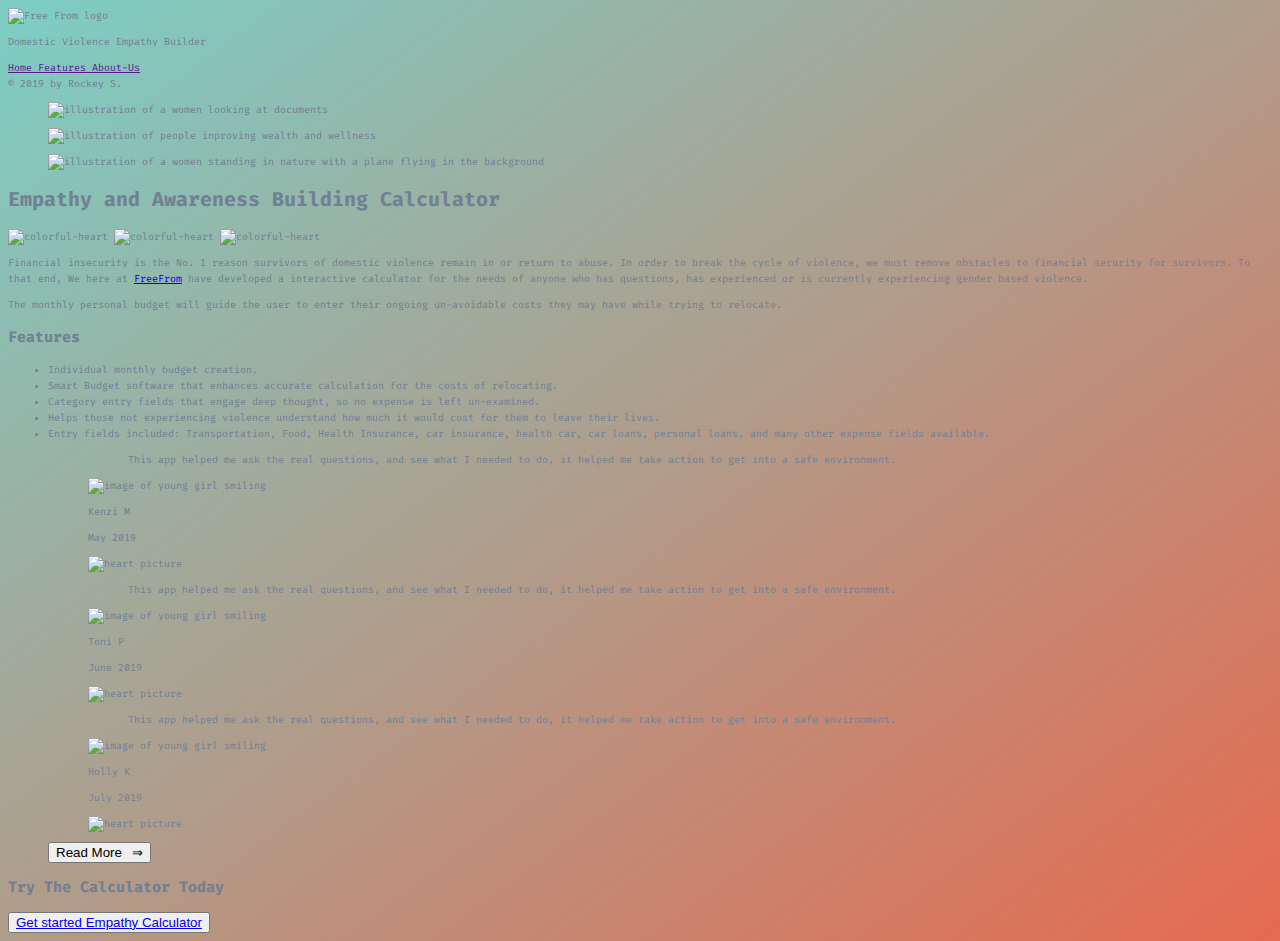
==== index.html @ a12c4435 "updated index.html and variables.less file" ====
<html lang="en">

<head>
    <meta charset="UTF-8" />
    <meta name="viewport" content="width=device-width, initial-scale=1.0" />
    <meta http-equiv="X-UA-Compatible" content="ie=edge" />

    <link href="https://fonts.googleapis.com/css?family=Fira+Code&display=swap" rel="stylesheet" />
    <link rel="stylesheet" href="https://use.fontawesome.com/releases/v5.7.0/css/all.css"
        integrity="sha384-lZN37f5QGtY3VHgisS14W3ExzMWZxybE1SJSEsQp9S+oqd12jhcu+A56Ebc1zFSJ" crossorigin="anonymous" />
    <link rel="stylesheet" href="https://cdnjs.cloudflare.com/ajax/libs/animate.css/3.7.2/animate.min.css">

    <link rel="stylesheet" href="css/index.css" />

    <title>Empathy Builder, Empowering change</title>
</head>

<body>
    <div class="container">
        <header class="header">
            <img src="img/freefromtransparent.png" alt="Free From logo" class="logo" />
            <p>
                Domestic Violence Empathy Builder
            </p>
        </header>

        <div class="content">
            <nav class="sidebar">
                <a href="" class="side-nav-link homeLink"><i class="fas fa-home icon"></i>
                    <span>Home</span>
                </a>
                <a href="" class="side-nav-link">
                    <i class="fas fa-calculator icon"></i>
                    <span>Features</span>
                </a>
                <a href="" class="side-nav-link">
                    <i class="fas fa-user-friends icon"></i>
                    <span>About-Us</span>
                </a>

                <div class="legal">
                    &copy; 2019 by Rockey S.
                </div>
            </nav>

            <main class="calculator-content">
                <div class="gallery">
                    <figure class="gallery-item">
                        <img class="gallery__photo pic1" src="img/the_process.png"
                            alt="illustration of a women looking at documents" />
                    </figure>
                    <figure class="gallery-item">
                        <img class="gallery__photo pic2" src="img/freefrom-wealthandwellness.png"
                            alt="illustration of people inproving wealth and wellness" />
                    </figure>
                    <figure class="gallery-item">
                        <img class="gallery__photo pic3" src="img/undraw_journey.png"
                            alt="illustration of a women standing in nature with a plane flying in the background" />
                    </figure>
                </div>

                <div class="app_overview">
                    <section class="overview-section">
                        <h1 class="overview_heading">
                            Empathy and Awareness Building Calculator
                        </h1>
                        <img class="xxs" src="img/colorful-heartXXSmall.png" alt="colorful-heart" />
                        <img class="xs" src="img/colorful-heartXSmall.png" alt="colorful-heart" />
                        <img class="small" src="img/colorful-heartSmall.png" alt="colorful-heart" />
                    </section>
                </div>

                <div class="details">
                    <div class="description">
                        <p class="paragraph">
                            Financial insecurity is the No. 1 reason survivors of domestic
                            violence remain in or return to abuse. In order to break the
                            cycle of violence, we must remove obstacles to financial
                            security for survivors. To that end, We here at
                            <a href="https://www.freefrom.org/" target="_blank">FreeFrom</a>
                            have developed a interactive calculator for the needs of anyone
                            who has questions, has experienced or is currently experiencing
                            gender based violence.
                        </p>

                        <p class="paragraph">
                            The monthly personal budget will guide the user to enter their
                            ongoing un-avoidable costs they may have while trying to
                            relocate.
                        </p>

                        <h2 class="features">
                            Features
                        </h2>

                        <ul class="list">
                            <li class="list_item">
                                Individual monthly budget creation.
                            </li>
                            <li class="list_item">
                                Smart Budget software that enhances accurate calculation for
                                the costs of relocating.
                            </li>
                            <li class="list_item">
                                Category entry fields that engage deep thought, so no expense
                                is left un-examined.
                            </li>
                            <li class="list_item">
                                Helps those not experiencing violence understand how much it
                                would cost for them to leave their lives.
                            </li>
                            <li class="list_item">
                                Entry fields included: Transportation, Food, Health Insurance,
                                car insurance, health car, car loans, personal loans, and many
                                other expense fields available.
                            </li>
                        </ul>
                    </div>

                    <figure class="user-review">
                        <figure class="review">
                            <blockquote class="review__text">
                                This app helped me ask the real questions, and see what I needed to do, it helped me
                                take action to get into a safe environment.
                            </blockquote>
                            <figcaption class="review__user">
                                <img src="img/user1.jpg" alt="image of young girl smiling" class="review__photo">
                                <div class="user__box">
                                    <p class="reveiw__username">Kenzi M</p>
                                    <p class="review__user-date">May 2019</p>
                                </div>
                                <div class="review__heart-icon"><img src="img/colorful-heartXSmall.png"
                                        alt="heart picture"></div>
                            </figcaption>

                        </figure>
                        <figure class="review">
                            <blockquote class="review__text">
                                This app helped me ask the real questions, and see what I needed to do, it helped me
                                take action to get into a safe environment.
                            </blockquote>
                            <figcaption class="review__user">
                                <img src="img/user2.jpg" alt="image of young girl smiling" class="review__photo">
                                <div class="user__box">
                                    <p class="reveiw_username">Toni P</p>
                                    <p class="review_user-date">June 2019</p>
                                </div>
                                <div class="review__heart-icon"><img src="img/colorful-heartXSmall.png"
                                        alt="heart picture"></div>
                            </figcaption>

                        </figure>
                        <figure class="review">
                            <blockquote class="review__text">
                                This app helped me ask the real questions, and see what I needed to do, it helped me
                                take action to get into a safe environment.
                            </blockquote>
                            <figcaption class="review__user">
                                <img src="img/user3.jpg" alt="image of young girl smiling" class="review__photo">
                                <div class="user__box">
                                    <p class="reveiw_username">Holly K</p>
                                    <p class="review_user-date">July 2019</p>
                                </div>
                                <div class="review__heart-icon"><img src="img/colorful-heartXSmall.png"
                                        alt="heart picture"></div>
                            </figcaption>
                        </figure>
                        <button class="btn-inline">Read More &ensp;<span>&rArr;</span></button>
                    </figure>
                </div>

                <div class="cta">
                    <h2 class="cta__use-app">Try The Calculator Today</h2>
                    <button class="btn animated pulse"><a href="#">
                            <span class="btn__visible">Get started</span>
                            <span class="btn__invisible">Empathy Calculator</span>
                        </a>
                    </button>
                </div>

        </div>
        </main>
    </div>
    </div>
</body>

</html>
---- css/index.css ----
*,
*::before,
*::after {
  box-sizing: inherit;
}
html {
  box-sizing: border-box;
  font-size: 62.5%;
}
body {
  font-family: 'Fira Code', monospace;
  font-weight: 400;
  line-height: 1.6;
  color: #718093;
  background-image: linear-gradient(to right bottom, #7ccec5, #e56a50);
  background-size: cover;
  min-height: 100vh;
}
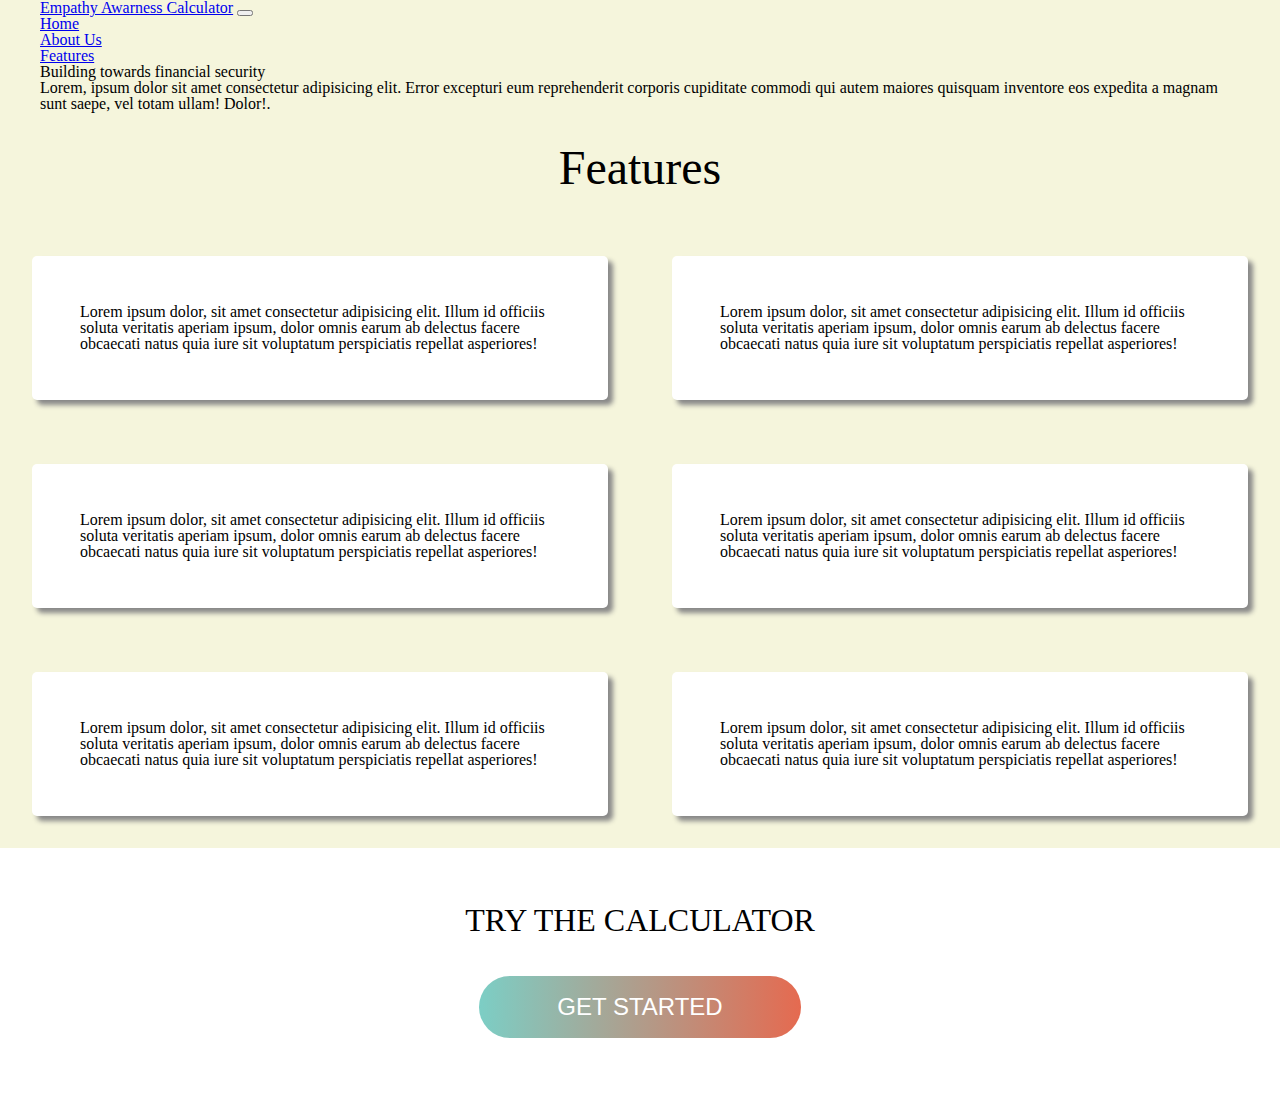
==== commit 95305606: "added skew to about page, added features section to home page and cta button." ====
--- a/index.html
+++ b/index.html
@@ -1,187 +1,141 @@
+<!DOCTYPE html>
 <html lang="en">
-
-<head>
+  <head>
     <meta charset="UTF-8" />
     <meta name="viewport" content="width=device-width, initial-scale=1.0" />
     <meta http-equiv="X-UA-Compatible" content="ie=edge" />
+    <link
+      rel="stylesheet"
+      href="https://use.fontawesome.com/releases/v5.0.13/css/all.css"
+      integrity="sha384-DNOHZ68U8hZfKXOrtjWvjxusGo9WQnrNx2sqG0tfsghAvtVlRW3tvkXWZh58N9jp"
+      crossorigin="anonymous"
+    />
+    <link
+      rel="stylesheet"
+      href="https://stackpath.bootstrapcdn.com/bootstrap/4.1.1/css/bootstrap.min.css"
+      integrity="sha384-WskhaSGFgHYWDcbwN70/dfYBj47jz9qbsMId/iRN3ewGhXQFZCSftd1LZCfmhktB"
+      crossorigin="anonymous"
+    />
+    <link rel="stylesheet" href="https://cdnjs.cloudflare.com/ajax/libs/animate.css/3.7.2/animate.min.css">
+    <link rel="stylesheet" href="css/index.css" />
+    <title>Empathy Awareness</title>
+  </head>
 
-    <link href="https://fonts.googleapis.com/css?family=Fira+Code&display=swap" rel="stylesheet" />
-    <link rel="stylesheet" href="https://use.fontawesome.com/releases/v5.7.0/css/all.css"
-        integrity="sha384-lZN37f5QGtY3VHgisS14W3ExzMWZxybE1SJSEsQp9S+oqd12jhcu+A56Ebc1zFSJ" crossorigin="anonymous" />
-    <link rel="stylesheet" href="https://cdnjs.cloudflare.com/ajax/libs/animate.css/3.7.2/animate.min.css">
+  <body>
+    <header>
+      <nav class="navbar navbar-expand-lg navbar-dark bg-dark">
+        <div class="container">
+          <a href="index.html" class="navbar-brand"
+            >Empathy Awarness Calculator</a
+          >
+          <button
+            class="navbar-toggler"
+            data-toggle="collapse"
+            data-target="#navbarCollapse"
+          >
+            <span class="navbar-toggler-icon"></span>
+          </button>
+          <div class="collapse navbar-collapse" id="navbarCollapse">
+            <ul class="navbar-nav ml-auto">
+              <li class="nav-item active">
+                <a href="index.html" class="nav-link">Home</a>
+              </li>
+              <li class="nav-item">
+                <a href="about.html" class="nav-link">About Us</a>
+              </li>
+              <li class="nav-item">
+                <a href="services.html" class="nav-link">Features</a>
+              </li>
+              </li>
+            </ul>
+          </div>
+        </div>
+      </nav>
 
-    <link rel="stylesheet" href="css/index.css" />
+      <div class="jumbotron jumbotron-fluid">
+        <div class="container">
+          <h1 class="display-4">Building towards financial security</h1>
+          <p class="lead">
+            Lorem, ipsum dolor sit amet consectetur adipisicing elit. Error
+            excepturi eum reprehenderit corporis cupiditate commodi qui autem
+            maiores quisquam inventore eos expedita a magnam sunt saepe, vel
+            totam ullam! Dolor!.
+          </p>
+        </div>
+      </div>
+    </header>
 
-    <title>Empathy Builder, Empowering change</title>
-</head>
+    <!-- Features -->
 
-<body>
-    <div class="container">
-        <header class="header">
-            <img src="img/freefromtransparent.png" alt="Free From logo" class="logo" />
-            <p>
-                Domestic Violence Empathy Builder
-            </p>
-        </header>
+    <h2 class="feature__heading">Features</h2>
+    <section class="features ">
+      <div class="app_feature">
+        Lorem ipsum dolor, sit amet consectetur adipisicing elit. Illum id
+        officiis soluta veritatis aperiam ipsum, dolor omnis earum ab delectus
+        facere obcaecati natus quia iure sit voluptatum perspiciatis repellat
+        asperiores!
+      </div>
+      <div class="app_feature">
+        Lorem ipsum dolor, sit amet consectetur adipisicing elit. Illum id
+        officiis soluta veritatis aperiam ipsum, dolor omnis earum ab delectus
+        facere obcaecati natus quia iure sit voluptatum perspiciatis repellat
+        asperiores!
+      </div>
+      <div class="app_feature">
+        Lorem ipsum dolor, sit amet consectetur adipisicing elit. Illum id
+        officiis soluta veritatis aperiam ipsum, dolor omnis earum ab delectus
+        facere obcaecati natus quia iure sit voluptatum perspiciatis repellat
+        asperiores!
+      </div>
+      <div class="app_feature">
+        Lorem ipsum dolor, sit amet consectetur adipisicing elit. Illum id
+        officiis soluta veritatis aperiam ipsum, dolor omnis earum ab delectus
+        facere obcaecati natus quia iure sit voluptatum perspiciatis repellat
+        asperiores!
+      </div>
+      <div class="app_feature">
+        Lorem ipsum dolor, sit amet consectetur adipisicing elit. Illum id
+        officiis soluta veritatis aperiam ipsum, dolor omnis earum ab delectus
+        facere obcaecati natus quia iure sit voluptatum perspiciatis repellat
+        asperiores!
+      </div>
+      <div class="app_feature">
+        Lorem ipsum dolor, sit amet consectetur adipisicing elit. Illum id
+        officiis soluta veritatis aperiam ipsum, dolor omnis earum ab delectus
+        facere obcaecati natus quia iure sit voluptatum perspiciatis repellat
+        asperiores!
+      </div>
+    </section>
 
-        <div class="content">
-            <nav class="sidebar">
-                <a href="" class="side-nav-link homeLink"><i class="fas fa-home icon"></i>
-                    <span>Home</span>
-                </a>
-                <a href="" class="side-nav-link">
-                    <i class="fas fa-calculator icon"></i>
-                    <span>Features</span>
-                </a>
-                <a href="" class="side-nav-link">
-                    <i class="fas fa-user-friends icon"></i>
-                    <span>About-Us</span>
-                </a>
+    <footer class="cta">
+        <h2 class="cta__header">
+             Try The Calculator
+        </h2>
+        
+         <button class="btn animated bounce">
+            <a href="#">
+                <span class="btn__visible">Get started</span>
+                <span class="btn__invisible">Empathy Calculator</span> 
+            </a>  
+             </button> 
+        
 
-                <div class="legal">
-                    &copy; 2019 by Rockey S.
-                </div>
-            </nav>
+    </footer>
 
-            <main class="calculator-content">
-                <div class="gallery">
-                    <figure class="gallery-item">
-                        <img class="gallery__photo pic1" src="img/the_process.png"
-                            alt="illustration of a women looking at documents" />
-                    </figure>
-                    <figure class="gallery-item">
-                        <img class="gallery__photo pic2" src="img/freefrom-wealthandwellness.png"
-                            alt="illustration of people inproving wealth and wellness" />
-                    </figure>
-                    <figure class="gallery-item">
-                        <img class="gallery__photo pic3" src="img/undraw_journey.png"
-                            alt="illustration of a women standing in nature with a plane flying in the background" />
-                    </figure>
-                </div>
-
-                <div class="app_overview">
-                    <section class="overview-section">
-                        <h1 class="overview_heading">
-                            Empathy and Awareness Building Calculator
-                        </h1>
-                        <img class="xxs" src="img/colorful-heartXXSmall.png" alt="colorful-heart" />
-                        <img class="xs" src="img/colorful-heartXSmall.png" alt="colorful-heart" />
-                        <img class="small" src="img/colorful-heartSmall.png" alt="colorful-heart" />
-                    </section>
-                </div>
-
-                <div class="details">
-                    <div class="description">
-                        <p class="paragraph">
-                            Financial insecurity is the No. 1 reason survivors of domestic
-                            violence remain in or return to abuse. In order to break the
-                            cycle of violence, we must remove obstacles to financial
-                            security for survivors. To that end, We here at
-                            <a href="https://www.freefrom.org/" target="_blank">FreeFrom</a>
-                            have developed a interactive calculator for the needs of anyone
-                            who has questions, has experienced or is currently experiencing
-                            gender based violence.
-                        </p>
-
-                        <p class="paragraph">
-                            The monthly personal budget will guide the user to enter their
-                            ongoing un-avoidable costs they may have while trying to
-                            relocate.
-                        </p>
-
-                        <h2 class="features">
-                            Features
-                        </h2>
-
-                        <ul class="list">
-                            <li class="list_item">
-                                Individual monthly budget creation.
-                            </li>
-                            <li class="list_item">
-                                Smart Budget software that enhances accurate calculation for
-                                the costs of relocating.
-                            </li>
-                            <li class="list_item">
-                                Category entry fields that engage deep thought, so no expense
-                                is left un-examined.
-                            </li>
-                            <li class="list_item">
-                                Helps those not experiencing violence understand how much it
-                                would cost for them to leave their lives.
-                            </li>
-                            <li class="list_item">
-                                Entry fields included: Transportation, Food, Health Insurance,
-                                car insurance, health car, car loans, personal loans, and many
-                                other expense fields available.
-                            </li>
-                        </ul>
-                    </div>
-
-                    <figure class="user-review">
-                        <figure class="review">
-                            <blockquote class="review__text">
-                                This app helped me ask the real questions, and see what I needed to do, it helped me
-                                take action to get into a safe environment.
-                            </blockquote>
-                            <figcaption class="review__user">
-                                <img src="img/user1.jpg" alt="image of young girl smiling" class="review__photo">
-                                <div class="user__box">
-                                    <p class="reveiw__username">Kenzi M</p>
-                                    <p class="review__user-date">May 2019</p>
-                                </div>
-                                <div class="review__heart-icon"><img src="img/colorful-heartXSmall.png"
-                                        alt="heart picture"></div>
-                            </figcaption>
-
-                        </figure>
-                        <figure class="review">
-                            <blockquote class="review__text">
-                                This app helped me ask the real questions, and see what I needed to do, it helped me
-                                take action to get into a safe environment.
-                            </blockquote>
-                            <figcaption class="review__user">
-                                <img src="img/user2.jpg" alt="image of young girl smiling" class="review__photo">
-                                <div class="user__box">
-                                    <p class="reveiw_username">Toni P</p>
-                                    <p class="review_user-date">June 2019</p>
-                                </div>
-                                <div class="review__heart-icon"><img src="img/colorful-heartXSmall.png"
-                                        alt="heart picture"></div>
-                            </figcaption>
-
-                        </figure>
-                        <figure class="review">
-                            <blockquote class="review__text">
-                                This app helped me ask the real questions, and see what I needed to do, it helped me
-                                take action to get into a safe environment.
-                            </blockquote>
-                            <figcaption class="review__user">
-                                <img src="img/user3.jpg" alt="image of young girl smiling" class="review__photo">
-                                <div class="user__box">
-                                    <p class="reveiw_username">Holly K</p>
-                                    <p class="review_user-date">July 2019</p>
-                                </div>
-                                <div class="review__heart-icon"><img src="img/colorful-heartXSmall.png"
-                                        alt="heart picture"></div>
-                            </figcaption>
-                        </figure>
-                        <button class="btn-inline">Read More &ensp;<span>&rArr;</span></button>
-                    </figure>
-                </div>
-
-                <div class="cta">
-                    <h2 class="cta__use-app">Try The Calculator Today</h2>
-                    <button class="btn animated pulse"><a href="#">
-                            <span class="btn__visible">Get started</span>
-                            <span class="btn__invisible">Empathy Calculator</span>
-                        </a>
-                    </button>
-                </div>
-
-        </div>
-        </main>
-    </div>
-    </div>
-</body>
-
-</html>+    <script
+      src="http://code.jquery.com/jquery-3.3.1.min.js"
+      integrity="sha256-FgpCb/KJQlLNfOu91ta32o/NMZxltwRo8QtmkMRdAu8="
+      crossorigin="anonymous"
+    ></script>
+    <script
+      src="https://cdnjs.cloudflare.com/ajax/libs/popper.js/1.14.3/umd/popper.min.js"
+      integrity="sha384-ZMP7rVo3mIykV+2+9J3UJ46jBk0WLaUAdn689aCwoqbBJiSnjAK/l8WvCWPIPm49"
+      crossorigin="anonymous"
+    ></script>
+    <script
+      src="https://stackpath.bootstrapcdn.com/bootstrap/4.1.1/js/bootstrap.min.js"
+      integrity="sha384-smHYKdLADwkXOn1EmN1qk/HfnUcbVRZyYmZ4qpPea6sjB/pTJ0euyQp0Mk8ck+5T"
+      crossorigin="anonymous"
+    ></script>
+  </body>
+</html>
--- a/css/index.css
+++ b/css/index.css
@@ -1,18 +1,209 @@
-*,
-*::before,
-*::after {
-  box-sizing: inherit;
-}
-html {
+/* http://meyerweb.com/eric/tools/css/reset/ 
+   v2.0 | 20110126
+   License: none (public domain)
+*/
+html,
+body,
+div,
+span,
+applet,
+object,
+iframe,
+h1,
+h2,
+h3,
+h4,
+h5,
+h6,
+p,
+blockquote,
+pre,
+a,
+abbr,
+acronym,
+address,
+big,
+cite,
+code,
+del,
+dfn,
+em,
+img,
+ins,
+kbd,
+q,
+s,
+samp,
+small,
+strike,
+strong,
+sub,
+sup,
+tt,
+var,
+b,
+u,
+i,
+center,
+dl,
+dt,
+dd,
+ol,
+ul,
+li,
+fieldset,
+form,
+label,
+legend,
+table,
+caption,
+tbody,
+tfoot,
+thead,
+tr,
+th,
+td,
+article,
+aside,
+canvas,
+details,
+embed,
+figure,
+figcaption,
+footer,
+header,
+hgroup,
+menu,
+nav,
+output,
+ruby,
+section,
+summary,
+time,
+mark,
+audio,
+video {
+  margin: 0;
+  padding: 0;
+  border: 0;
+  font-size: 100%;
+  font: inherit;
+  vertical-align: baseline;
+}
+/* HTML5 display-role reset for older browsers */
+article,
+aside,
+details,
+figcaption,
+figure,
+footer,
+header,
+hgroup,
+menu,
+nav,
+section {
+  display: block;
+}
+body {
+  line-height: 1;
+}
+ol,
+ul {
+  list-style: none;
+}
+blockquote,
+q {
+  quotes: none;
+}
+blockquote:before,
+blockquote:after,
+q:before,
+q:after {
+  content: '';
+  content: none;
+}
+table {
+  border-collapse: collapse;
+  border-spacing: 0;
+}
+* {
   box-sizing: border-box;
-  font-size: 62.5%;
 }
 body {
-  font-family: 'Fira Code', monospace;
-  font-weight: 400;
-  line-height: 1.6;
-  color: #718093;
-  background-image: linear-gradient(to right bottom, #7ccec5, #e56a50);
-  background-size: cover;
-  min-height: 100vh;
-}
+  background-color: beige;
+}
+.container {
+  max-width: 1200px;
+  width: 100%;
+  margin: 0 auto;
+}
+.feature__heading {
+  text-align: center;
+  font-size: 3rem;
+  margin: 2rem;
+}
+.features {
+  display: flex;
+  flex-wrap: wrap;
+}
+.features > div {
+  background-color: white;
+  box-shadow: 5px 5px 5px #888;
+  border-radius: 5px;
+  padding: 3rem;
+  margin: 2rem;
+  width: 45%;
+}
+.app_feature:hover {
+  transform: scale(1.1, 1.1);
+  transition: 0.3s;
+}
+.cta {
+  padding: 3.5rem 0;
+  text-align: center;
+  background-color: #fff;
+}
+.cta__header {
+  font-size: 2rem;
+  font-weight: lighter;
+  text-transform: uppercase;
+  margin-bottom: 2.5rem;
+}
+.btn {
+  font-size: 1.5rem;
+  font-weight: lighter;
+  text-transform: uppercase;
+  border-radius: 100px;
+  border: none;
+  background-image: linear-gradient(to right, #7ccec5, #e56a50);
+  position: relative;
+  overflow: hidden;
+}
+.btn:a {
+  color: #fff;
+}
+.btn__visible {
+  display: inline-block;
+  color: #fff;
+  height: 100%;
+  width: 100%;
+  padding: 1rem 4.5rem;
+  transition: all 0.5s;
+}
+.btn__invisible {
+  display: inline-block;
+  color: #fff;
+  position: absolute;
+  padding: 1.3rem;
+  height: 100%;
+  width: 100%;
+  left: 0;
+  top: -100%;
+  transition: all 0.5s;
+}
+.btn:hover .btn__visible {
+  transform: translateY(100%);
+}
+.btn:hover .btn__invisible {
+  top: 0;
+}
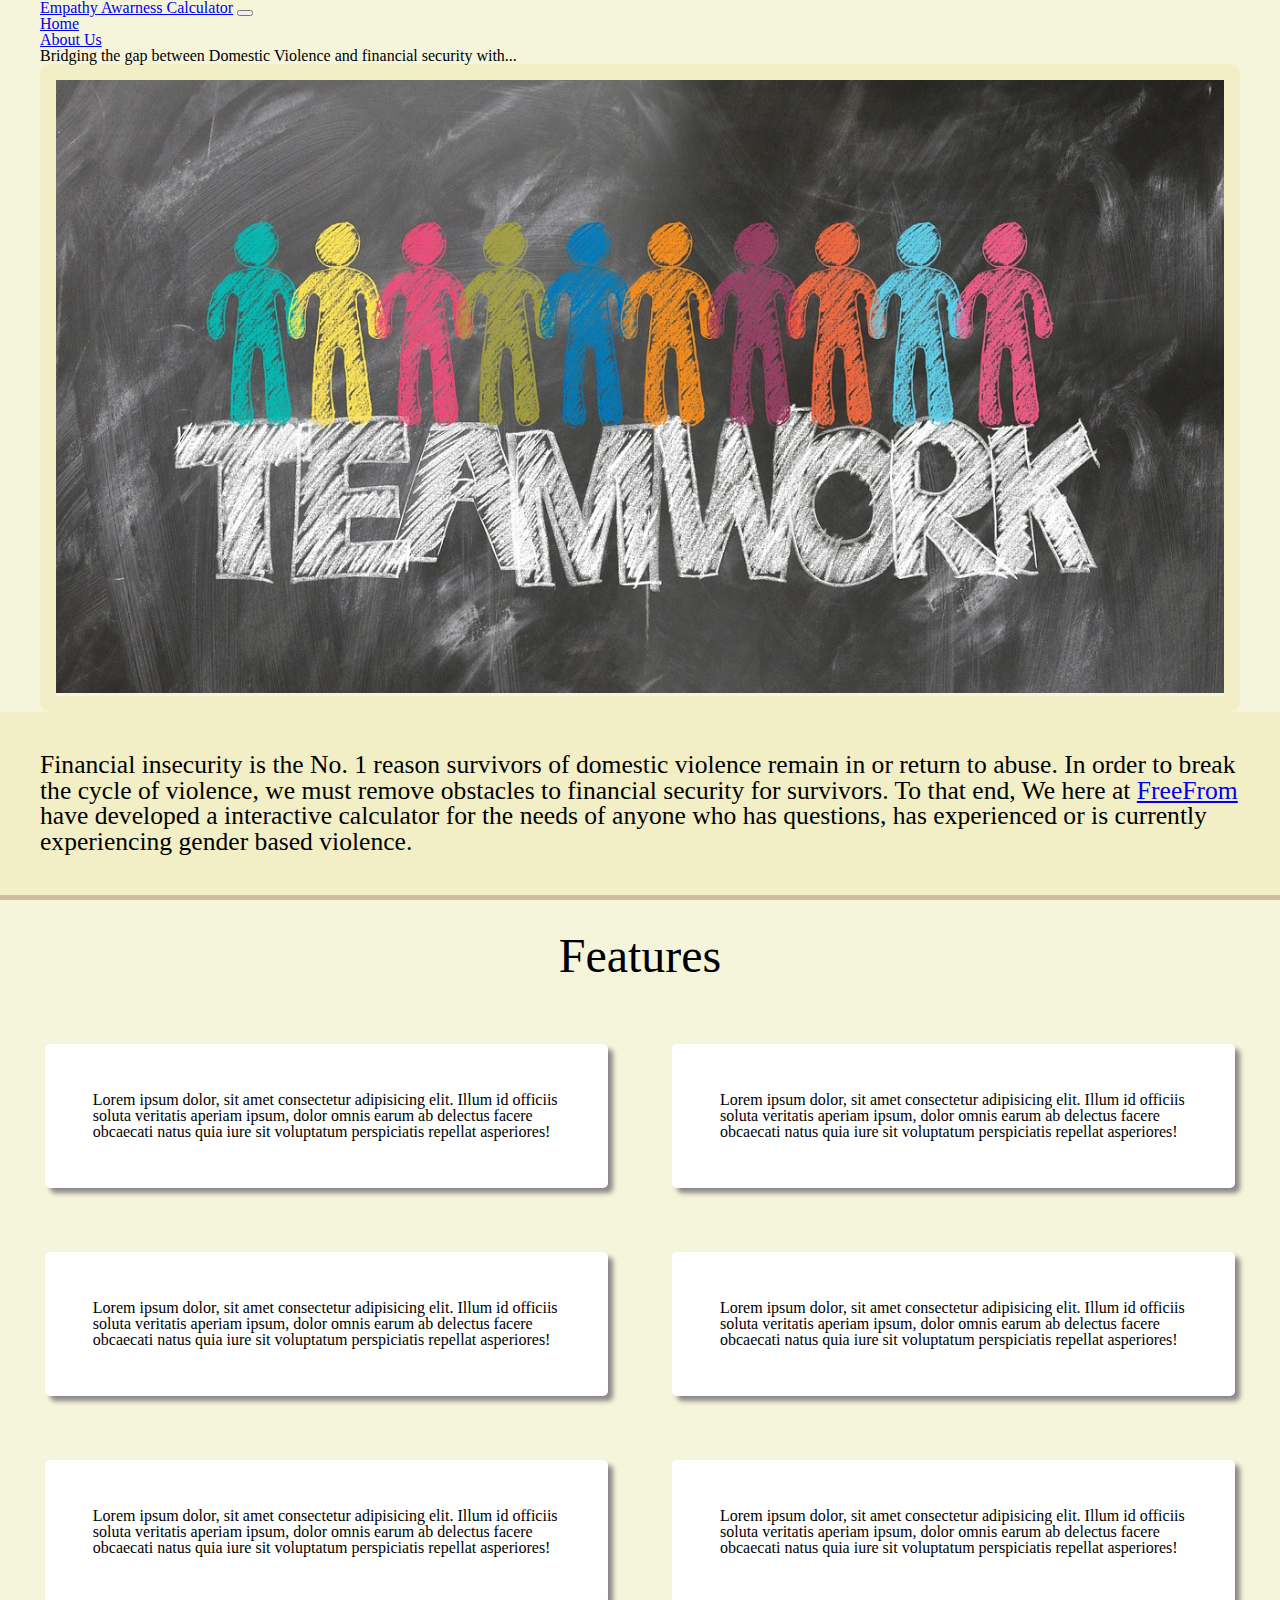
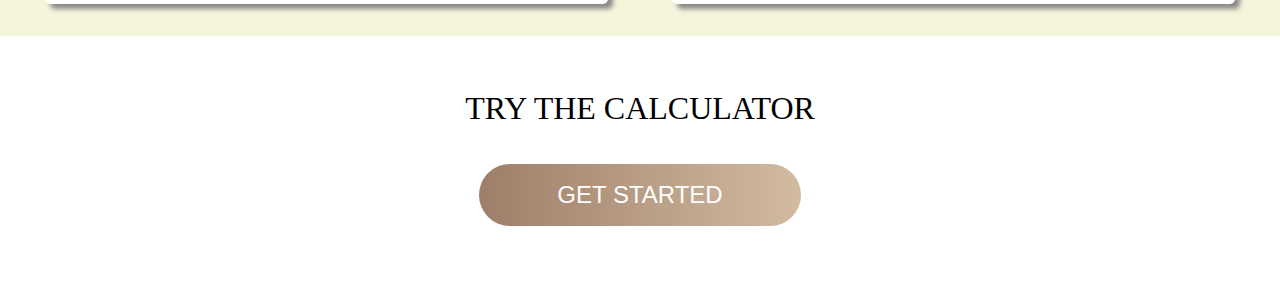
==== commit 63e0384d: "updated homepage with new responsive image, also changed footer cta button" ====
--- a/index.html
+++ b/index.html
@@ -1,141 +1,133 @@
 <!DOCTYPE html>
 <html lang="en">
-  <head>
+
+<head>
     <meta charset="UTF-8" />
     <meta name="viewport" content="width=device-width, initial-scale=1.0" />
     <meta http-equiv="X-UA-Compatible" content="ie=edge" />
-    <link
-      rel="stylesheet"
-      href="https://use.fontawesome.com/releases/v5.0.13/css/all.css"
-      integrity="sha384-DNOHZ68U8hZfKXOrtjWvjxusGo9WQnrNx2sqG0tfsghAvtVlRW3tvkXWZh58N9jp"
-      crossorigin="anonymous"
-    />
-    <link
-      rel="stylesheet"
-      href="https://stackpath.bootstrapcdn.com/bootstrap/4.1.1/css/bootstrap.min.css"
-      integrity="sha384-WskhaSGFgHYWDcbwN70/dfYBj47jz9qbsMId/iRN3ewGhXQFZCSftd1LZCfmhktB"
-      crossorigin="anonymous"
-    />
+    <link rel="stylesheet" href="https://use.fontawesome.com/releases/v5.0.13/css/all.css"
+        integrity="sha384-DNOHZ68U8hZfKXOrtjWvjxusGo9WQnrNx2sqG0tfsghAvtVlRW3tvkXWZh58N9jp" crossorigin="anonymous" />
+    <link rel="stylesheet" href="https://stackpath.bootstrapcdn.com/bootstrap/4.1.1/css/bootstrap.min.css"
+        integrity="sha384-WskhaSGFgHYWDcbwN70/dfYBj47jz9qbsMId/iRN3ewGhXQFZCSftd1LZCfmhktB" crossorigin="anonymous" />
     <link rel="stylesheet" href="https://cdnjs.cloudflare.com/ajax/libs/animate.css/3.7.2/animate.min.css">
     <link rel="stylesheet" href="css/index.css" />
     <title>Empathy Awareness</title>
-  </head>
+</head>
 
-  <body>
+<body>
     <header>
-      <nav class="navbar navbar-expand-lg navbar-dark bg-dark">
-        <div class="container">
-          <a href="index.html" class="navbar-brand"
-            >Empathy Awarness Calculator</a
-          >
-          <button
-            class="navbar-toggler"
-            data-toggle="collapse"
-            data-target="#navbarCollapse"
-          >
-            <span class="navbar-toggler-icon"></span>
-          </button>
-          <div class="collapse navbar-collapse" id="navbarCollapse">
-            <ul class="navbar-nav ml-auto">
-              <li class="nav-item active">
-                <a href="index.html" class="nav-link">Home</a>
-              </li>
-              <li class="nav-item">
-                <a href="about.html" class="nav-link">About Us</a>
-              </li>
-              <li class="nav-item">
-                <a href="services.html" class="nav-link">Features</a>
-              </li>
-              </li>
-            </ul>
-          </div>
+        <nav class="navbar navbar-expand-lg navbar-dark bg-dark">
+            <div class="container">
+                <a href="index.html" class="navbar-brand">Empathy Awarness Calculator</a>
+                <button class="navbar-toggler" data-toggle="collapse" data-target="#navbarCollapse">
+                    <span class="navbar-toggler-icon"></span>
+                </button>
+                <div class="collapse navbar-collapse" id="navbarCollapse">
+                    <ul class="navbar-nav ml-auto">
+                        <li class="nav-item active">
+                            <a href="index.html" class="nav-link">Home</a>
+                        </li>
+                        <li class="nav-item">
+                            <a href="about.html" class="nav-link">About Us</a>
+                        </li>
+                    </ul>
+                </div>
+            </div>
+        </nav>
+
+        <div class="jumbotron jumbotron-fluid">
+            <div class="container">
+                <h1 class="display-4">Bridging the gap between Domestic Violence and financial security with...</h1>
+
+                <div class="jumbo-image-div">
+                    <img src="img/teamwork.jpg" alt="group of colorful figures holding hands" class="jumbo-image"
+                        width="1200" height="300">
+                </div>
+            </div>
         </div>
-      </nav>
+    </header>
 
-      <div class="jumbotron jumbotron-fluid">
-        <div class="container">
-          <h1 class="display-4">Building towards financial security</h1>
-          <p class="lead">
-            Lorem, ipsum dolor sit amet consectetur adipisicing elit. Error
-            excepturi eum reprehenderit corporis cupiditate commodi qui autem
-            maiores quisquam inventore eos expedita a magnam sunt saepe, vel
-            totam ullam! Dolor!.
-          </p>
+    <!-- Information section -->
+    <section class="info">
+        <div class="mission">
+            <p> Financial insecurity is the No. 1 reason survivors of domestic
+                violence remain in or return to abuse. In order to break the
+                cycle of violence, we must remove obstacles to financial
+                security for survivors. To that end, We here at
+                <a href="https://www.freefrom.org/" target="_blank">FreeFrom</a>
+                have developed a interactive calculator for the needs of anyone
+                who has questions, has experienced or is currently experiencing
+                gender based violence.
         </div>
-      </div>
-    </header>
+    </section>
+
+
 
     <!-- Features -->
 
     <h2 class="feature__heading">Features</h2>
     <section class="features ">
-      <div class="app_feature">
-        Lorem ipsum dolor, sit amet consectetur adipisicing elit. Illum id
-        officiis soluta veritatis aperiam ipsum, dolor omnis earum ab delectus
-        facere obcaecati natus quia iure sit voluptatum perspiciatis repellat
-        asperiores!
-      </div>
-      <div class="app_feature">
-        Lorem ipsum dolor, sit amet consectetur adipisicing elit. Illum id
-        officiis soluta veritatis aperiam ipsum, dolor omnis earum ab delectus
-        facere obcaecati natus quia iure sit voluptatum perspiciatis repellat
-        asperiores!
-      </div>
-      <div class="app_feature">
-        Lorem ipsum dolor, sit amet consectetur adipisicing elit. Illum id
-        officiis soluta veritatis aperiam ipsum, dolor omnis earum ab delectus
-        facere obcaecati natus quia iure sit voluptatum perspiciatis repellat
-        asperiores!
-      </div>
-      <div class="app_feature">
-        Lorem ipsum dolor, sit amet consectetur adipisicing elit. Illum id
-        officiis soluta veritatis aperiam ipsum, dolor omnis earum ab delectus
-        facere obcaecati natus quia iure sit voluptatum perspiciatis repellat
-        asperiores!
-      </div>
-      <div class="app_feature">
-        Lorem ipsum dolor, sit amet consectetur adipisicing elit. Illum id
-        officiis soluta veritatis aperiam ipsum, dolor omnis earum ab delectus
-        facere obcaecati natus quia iure sit voluptatum perspiciatis repellat
-        asperiores!
-      </div>
-      <div class="app_feature">
-        Lorem ipsum dolor, sit amet consectetur adipisicing elit. Illum id
-        officiis soluta veritatis aperiam ipsum, dolor omnis earum ab delectus
-        facere obcaecati natus quia iure sit voluptatum perspiciatis repellat
-        asperiores!
-      </div>
+        <div class="app_feature">
+            Lorem ipsum dolor, sit amet consectetur adipisicing elit. Illum id
+            officiis soluta veritatis aperiam ipsum, dolor omnis earum ab delectus
+            facere obcaecati natus quia iure sit voluptatum perspiciatis repellat
+            asperiores!
+        </div>
+        <div class="app_feature">
+            Lorem ipsum dolor, sit amet consectetur adipisicing elit. Illum id
+            officiis soluta veritatis aperiam ipsum, dolor omnis earum ab delectus
+            facere obcaecati natus quia iure sit voluptatum perspiciatis repellat
+            asperiores!
+        </div>
+        <div class="app_feature">
+            Lorem ipsum dolor, sit amet consectetur adipisicing elit. Illum id
+            officiis soluta veritatis aperiam ipsum, dolor omnis earum ab delectus
+            facere obcaecati natus quia iure sit voluptatum perspiciatis repellat
+            asperiores!
+        </div>
+        <div class="app_feature">
+            Lorem ipsum dolor, sit amet consectetur adipisicing elit. Illum id
+            officiis soluta veritatis aperiam ipsum, dolor omnis earum ab delectus
+            facere obcaecati natus quia iure sit voluptatum perspiciatis repellat
+            asperiores!
+        </div>
+        <div class="app_feature">
+            Lorem ipsum dolor, sit amet consectetur adipisicing elit. Illum id
+            officiis soluta veritatis aperiam ipsum, dolor omnis earum ab delectus
+            facere obcaecati natus quia iure sit voluptatum perspiciatis repellat
+            asperiores!
+        </div>
+        <div class="app_feature">
+            Lorem ipsum dolor, sit amet consectetur adipisicing elit. Illum id
+            officiis soluta veritatis aperiam ipsum, dolor omnis earum ab delectus
+            facere obcaecati natus quia iure sit voluptatum perspiciatis repellat
+            asperiores!
+        </div>
     </section>
 
     <footer class="cta">
         <h2 class="cta__header">
-             Try The Calculator
+            Try The Calculator
         </h2>
-        
-         <button class="btn animated bounce">
+
+        <button class="btn animated bounce">
             <a href="#">
                 <span class="btn__visible">Get started</span>
-                <span class="btn__invisible">Empathy Calculator</span> 
-            </a>  
-             </button> 
-        
+                <span class="btn__invisible">Empathy Calculator</span>
+            </a>
+        </button>
+
 
     </footer>
 
-    <script
-      src="http://code.jquery.com/jquery-3.3.1.min.js"
-      integrity="sha256-FgpCb/KJQlLNfOu91ta32o/NMZxltwRo8QtmkMRdAu8="
-      crossorigin="anonymous"
-    ></script>
-    <script
-      src="https://cdnjs.cloudflare.com/ajax/libs/popper.js/1.14.3/umd/popper.min.js"
-      integrity="sha384-ZMP7rVo3mIykV+2+9J3UJ46jBk0WLaUAdn689aCwoqbBJiSnjAK/l8WvCWPIPm49"
-      crossorigin="anonymous"
-    ></script>
-    <script
-      src="https://stackpath.bootstrapcdn.com/bootstrap/4.1.1/js/bootstrap.min.js"
-      integrity="sha384-smHYKdLADwkXOn1EmN1qk/HfnUcbVRZyYmZ4qpPea6sjB/pTJ0euyQp0Mk8ck+5T"
-      crossorigin="anonymous"
-    ></script>
-  </body>
-</html>
+    <script src="http://code.jquery.com/jquery-3.3.1.min.js"
+        integrity="sha256-FgpCb/KJQlLNfOu91ta32o/NMZxltwRo8QtmkMRdAu8=" crossorigin="anonymous"></script>
+    <script src="https://cdnjs.cloudflare.com/ajax/libs/popper.js/1.14.3/umd/popper.min.js"
+        integrity="sha384-ZMP7rVo3mIykV+2+9J3UJ46jBk0WLaUAdn689aCwoqbBJiSnjAK/l8WvCWPIPm49" crossorigin="anonymous">
+    </script>
+    <script src="https://stackpath.bootstrapcdn.com/bootstrap/4.1.1/js/bootstrap.min.js"
+        integrity="sha384-smHYKdLADwkXOn1EmN1qk/HfnUcbVRZyYmZ4qpPea6sjB/pTJ0euyQp0Mk8ck+5T" crossorigin="anonymous">
+    </script>
+</body>
+
+</html>--- a/css/index.css
+++ b/css/index.css
@@ -142,9 +142,25 @@
   font-size: 3rem;
   margin: 2rem;
 }
+.jumbotron {
+  overflow: hidden;
+  margin: 0;
+}
+.jumbo-image-div {
+  border: 1rem solid #f2efc7;
+  border-radius: 10px;
+}
+.jumbo-image {
+  max-width: 100%;
+  height: auto;
+}
+.header img {
+  margin-right: auto;
+}
 .features {
   display: flex;
   flex-wrap: wrap;
+  justify-content: center;
 }
 .features > div {
   background-color: white;
@@ -152,11 +168,23 @@
   border-radius: 5px;
   padding: 3rem;
   margin: 2rem;
-  width: 45%;
+  width: 44%;
 }
 .app_feature:hover {
   transform: scale(1.1, 1.1);
   transition: 0.3s;
+}
+.mission {
+  background-color: #f2efc7;
+  padding: 2.5rem;
+  font-size: 1.6rem;
+  border-bottom: 5px inset #d2bba0;
+}
+.mission:hover a {
+  text-decoration: none;
+}
+.navbar {
+  color: white;
 }
 .cta {
   padding: 3.5rem 0;
@@ -175,7 +203,7 @@
   text-transform: uppercase;
   border-radius: 100px;
   border: none;
-  background-image: linear-gradient(to right, #7ccec5, #e56a50);
+  background-image: linear-gradient(to right, #9f7e69, #d2bba0);
   position: relative;
   overflow: hidden;
 }
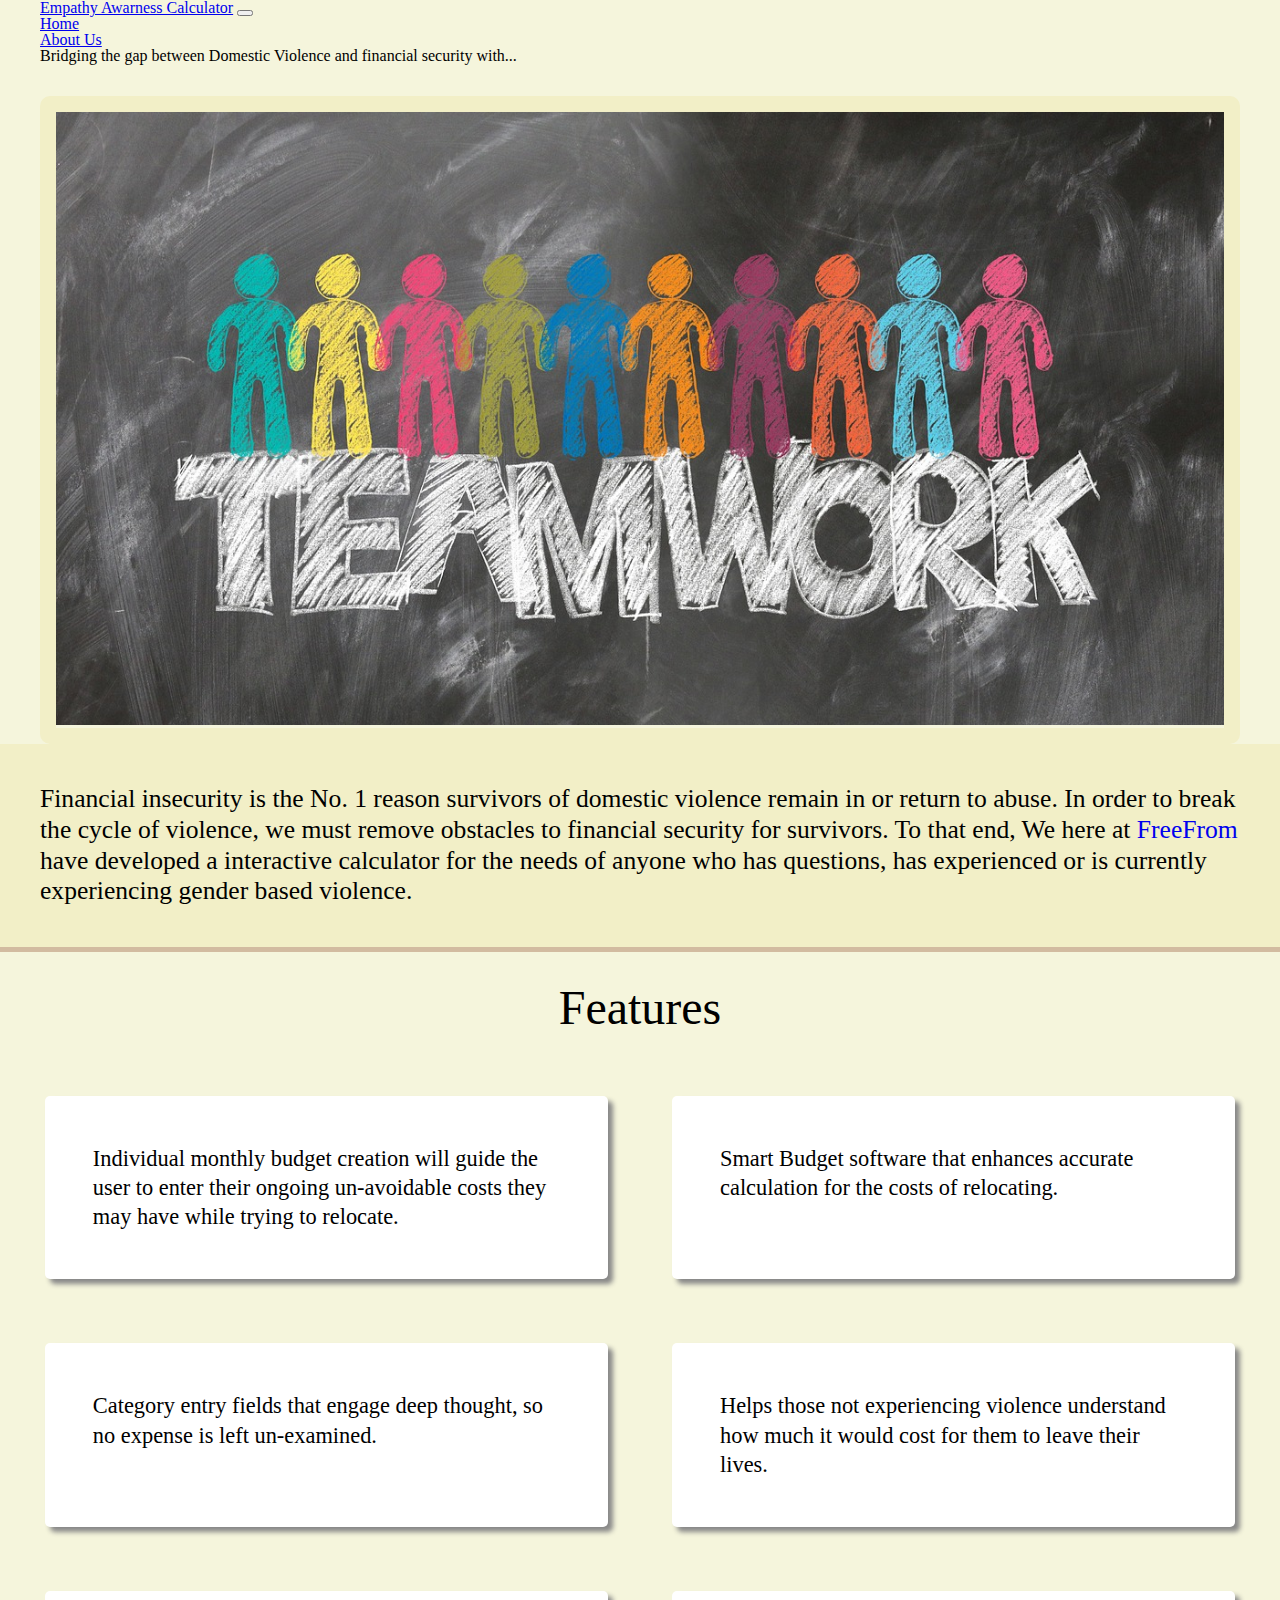
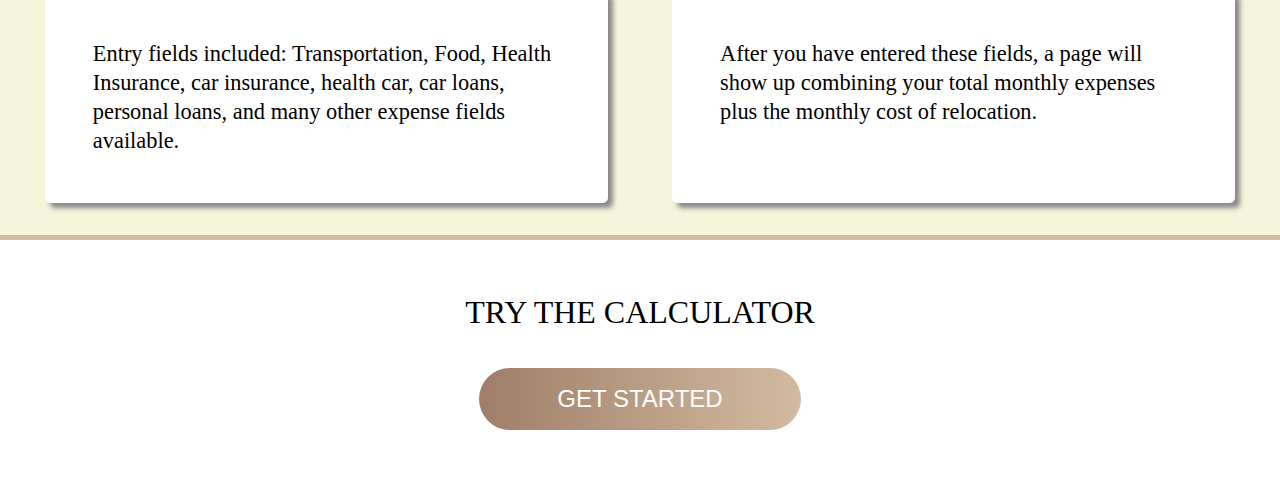
==== commit 893af033: "updated media queries and worked on properly placing navigation heading. added border bottom to nav " ====
--- a/index.html
+++ b/index.html
@@ -16,7 +16,7 @@
 
 <body>
     <header>
-        <nav class="navbar navbar-expand-lg navbar-dark bg-dark">
+        <nav class="navbar navbar-expand-lg navbar-dark bg-dark fixed-top">
             <div class="container">
                 <a href="index.html" class="navbar-brand">Empathy Awarness Calculator</a>
                 <button class="navbar-toggler" data-toggle="collapse" data-target="#navbarCollapse">
@@ -54,7 +54,7 @@
                 violence remain in or return to abuse. In order to break the
                 cycle of violence, we must remove obstacles to financial
                 security for survivors. To that end, We here at
-                <a href="https://www.freefrom.org/" target="_blank">FreeFrom</a>
+                <a href="https://www.freefrom.org/" target="_blank" class="mission_link">FreeFrom</a>
                 have developed a interactive calculator for the needs of anyone
                 who has questions, has experienced or is currently experiencing
                 gender based violence.
@@ -68,40 +68,30 @@
     <h2 class="feature__heading">Features</h2>
     <section class="features ">
         <div class="app_feature">
-            Lorem ipsum dolor, sit amet consectetur adipisicing elit. Illum id
-            officiis soluta veritatis aperiam ipsum, dolor omnis earum ab delectus
-            facere obcaecati natus quia iure sit voluptatum perspiciatis repellat
-            asperiores!
+            Individual monthly budget creation will guide the user to enter their
+            ongoing un-avoidable costs they may have while trying to
+            relocate.
         </div>
         <div class="app_feature">
-            Lorem ipsum dolor, sit amet consectetur adipisicing elit. Illum id
-            officiis soluta veritatis aperiam ipsum, dolor omnis earum ab delectus
-            facere obcaecati natus quia iure sit voluptatum perspiciatis repellat
-            asperiores!
+            Smart Budget software that enhances accurate calculation for
+            the costs of relocating.
         </div>
         <div class="app_feature">
-            Lorem ipsum dolor, sit amet consectetur adipisicing elit. Illum id
-            officiis soluta veritatis aperiam ipsum, dolor omnis earum ab delectus
-            facere obcaecati natus quia iure sit voluptatum perspiciatis repellat
-            asperiores!
+            Category entry fields that engage deep thought, so no expense
+            is left un-examined.
         </div>
         <div class="app_feature">
-            Lorem ipsum dolor, sit amet consectetur adipisicing elit. Illum id
-            officiis soluta veritatis aperiam ipsum, dolor omnis earum ab delectus
-            facere obcaecati natus quia iure sit voluptatum perspiciatis repellat
-            asperiores!
+            Helps those not experiencing violence understand how much it
+            would cost for them to leave their lives.
         </div>
         <div class="app_feature">
-            Lorem ipsum dolor, sit amet consectetur adipisicing elit. Illum id
-            officiis soluta veritatis aperiam ipsum, dolor omnis earum ab delectus
-            facere obcaecati natus quia iure sit voluptatum perspiciatis repellat
-            asperiores!
+            Entry fields included: Transportation, Food, Health Insurance,
+            car insurance, health car, car loans, personal loans, and many
+            other expense fields available.
         </div>
         <div class="app_feature">
-            Lorem ipsum dolor, sit amet consectetur adipisicing elit. Illum id
-            officiis soluta veritatis aperiam ipsum, dolor omnis earum ab delectus
-            facere obcaecati natus quia iure sit voluptatum perspiciatis repellat
-            asperiores!
+            After you have entered these fields, a page will show up combining your total monthly expenses plus the
+            monthly cost of relocation.
         </div>
     </section>
 
--- a/css/index.css
+++ b/css/index.css
@@ -142,6 +142,9 @@
   font-size: 3rem;
   margin: 2rem;
 }
+.display-4 {
+  margin-bottom: 2rem;
+}
 .jumbotron {
   overflow: hidden;
   margin: 0;
@@ -170,26 +173,46 @@
   margin: 2rem;
   width: 44%;
 }
+@media (max-width: 960px) {
+  .features > div {
+    width: 40%;
+    flex-wrap: nowrap;
+  }
+}
+@media (max-width: 580px) {
+  .features > div {
+    width: 100%;
+    padding: 1rem;
+  }
+}
+.app_feature {
+  font-size: 1.4rem;
+  line-height: 1.3;
+}
 .app_feature:hover {
   transform: scale(1.1, 1.1);
   transition: 0.3s;
+  backface-visibility: hidden;
 }
 .mission {
   background-color: #f2efc7;
   padding: 2.5rem;
   font-size: 1.6rem;
+  line-height: 1.2;
   border-bottom: 5px inset #d2bba0;
 }
-.mission:hover a {
+.mission_link {
   text-decoration: none;
 }
-.navbar {
-  color: white;
+.mission_link:hover {
+  color: #d2bba0;
+  text-decoration: none;
 }
 .cta {
   padding: 3.5rem 0;
   text-align: center;
   background-color: #fff;
+  border-top: 5px outset #d2bba0;
 }
 .cta__header {
   font-size: 2rem;
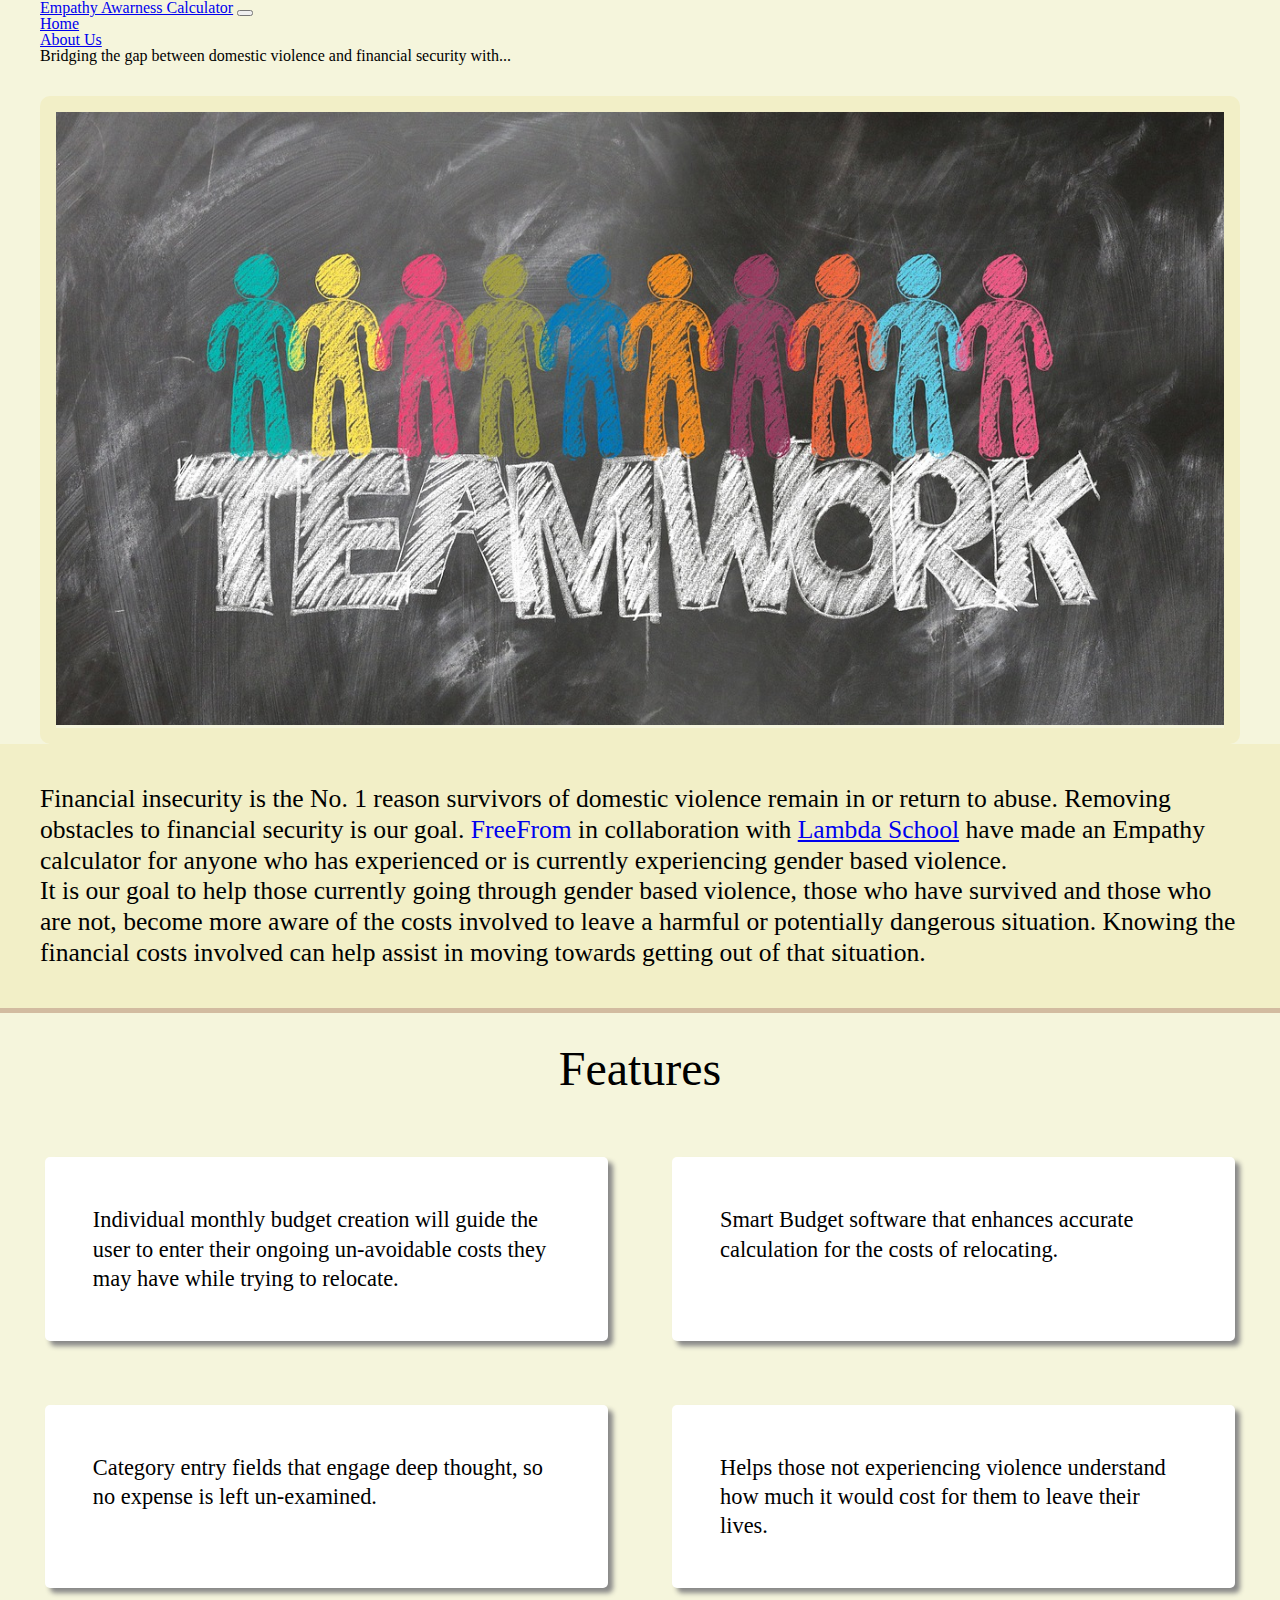
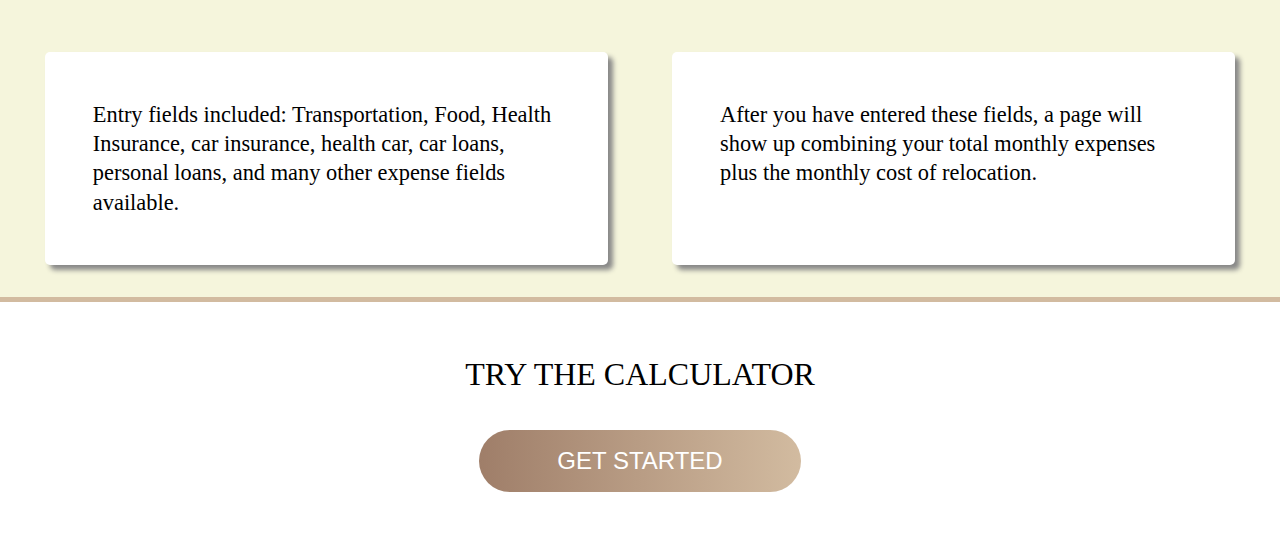
==== commit 877c7d78: "updated heading on index.html by removing the uppercasing on domestic violence" ====
--- a/index.html
+++ b/index.html
@@ -9,7 +9,7 @@
         integrity="sha384-DNOHZ68U8hZfKXOrtjWvjxusGo9WQnrNx2sqG0tfsghAvtVlRW3tvkXWZh58N9jp" crossorigin="anonymous" />
     <link rel="stylesheet" href="https://stackpath.bootstrapcdn.com/bootstrap/4.1.1/css/bootstrap.min.css"
         integrity="sha384-WskhaSGFgHYWDcbwN70/dfYBj47jz9qbsMId/iRN3ewGhXQFZCSftd1LZCfmhktB" crossorigin="anonymous" />
-    <link rel="stylesheet" href="https://cdnjs.cloudflare.com/ajax/libs/animate.css/3.7.2/animate.min.css">
+    <link rel="stylesheet" href="https://cdnjs.cloudflare.com/ajax/libs/animate.css/3.7.2/animate.min.css" />
     <link rel="stylesheet" href="css/index.css" />
     <title>Empathy Awareness</title>
 </head>
@@ -37,11 +37,14 @@
 
         <div class="jumbotron jumbotron-fluid">
             <div class="container">
-                <h1 class="display-4">Bridging the gap between Domestic Violence and financial security with...</h1>
+                <h1 class="display-4">
+                    Bridging the gap between domestic violence and financial security
+                    with...
+                </h1>
 
                 <div class="jumbo-image-div">
                     <img src="img/teamwork.jpg" alt="group of colorful figures holding hands" class="jumbo-image"
-                        width="1200" height="300">
+                        width="1200" height="300" />
                 </div>
             </div>
         </div>
@@ -50,18 +53,30 @@
     <!-- Information section -->
     <section class="info">
         <div class="mission">
-            <p> Financial insecurity is the No. 1 reason survivors of domestic
-                violence remain in or return to abuse. In order to break the
-                cycle of violence, we must remove obstacles to financial
-                security for survivors. To that end, We here at
-                <a href="https://www.freefrom.org/" target="_blank" class="mission_link">FreeFrom</a>
-                have developed a interactive calculator for the needs of anyone
-                who has questions, has experienced or is currently experiencing
-                gender based violence.
+            <div class="mission-para">
+                <p>
+                    Financial insecurity is the No. 1 reason survivors of domestic
+                    violence remain in or return to abuse. Removing obstacles to
+                    financial security is our goal.
+                    <a href="https://www.freefrom.org/" target="_blank" class="mission_link">FreeFrom</a>
+                    in collaboration with
+                    <a href="https://lambdaschool.com/" target="_blank" class="mission_lambda">Lambda School</a>
+                    have made an Empathy calculator for anyone who has experienced or is
+                    currently experiencing gender based violence.
+                </p>
+            </div>
+
+            <div class="mission-para">
+                <p>
+                    It is our goal to help those currently going through gender based
+                    violence, those who have survived and those who are not, become more
+                    aware of the costs involved to leave a harmful or potentially
+                    dangerous situation. Knowing the financial costs involved can help
+                    assist in moving towards getting out of that situation.
+                </p>
+            </div>
         </div>
     </section>
-
-
 
     <!-- Features -->
 
@@ -69,29 +84,28 @@
     <section class="features ">
         <div class="app_feature">
             Individual monthly budget creation will guide the user to enter their
-            ongoing un-avoidable costs they may have while trying to
-            relocate.
+            ongoing un-avoidable costs they may have while trying to relocate.
         </div>
         <div class="app_feature">
-            Smart Budget software that enhances accurate calculation for
-            the costs of relocating.
+            Smart Budget software that enhances accurate calculation for the costs
+            of relocating.
         </div>
         <div class="app_feature">
-            Category entry fields that engage deep thought, so no expense
-            is left un-examined.
+            Category entry fields that engage deep thought, so no expense is left
+            un-examined.
         </div>
         <div class="app_feature">
-            Helps those not experiencing violence understand how much it
-            would cost for them to leave their lives.
+            Helps those not experiencing violence understand how much it would cost
+            for them to leave their lives.
         </div>
         <div class="app_feature">
-            Entry fields included: Transportation, Food, Health Insurance,
-            car insurance, health car, car loans, personal loans, and many
-            other expense fields available.
+            Entry fields included: Transportation, Food, Health Insurance, car
+            insurance, health car, car loans, personal loans, and many other expense
+            fields available.
         </div>
         <div class="app_feature">
-            After you have entered these fields, a page will show up combining your total monthly expenses plus the
-            monthly cost of relocation.
+            After you have entered these fields, a page will show up combining your
+            total monthly expenses plus the monthly cost of relocation.
         </div>
     </section>
 
@@ -106,8 +120,6 @@
                 <span class="btn__invisible">Empathy Calculator</span>
             </a>
         </button>
-
-
     </footer>
 
     <script src="http://code.jquery.com/jquery-3.3.1.min.js"
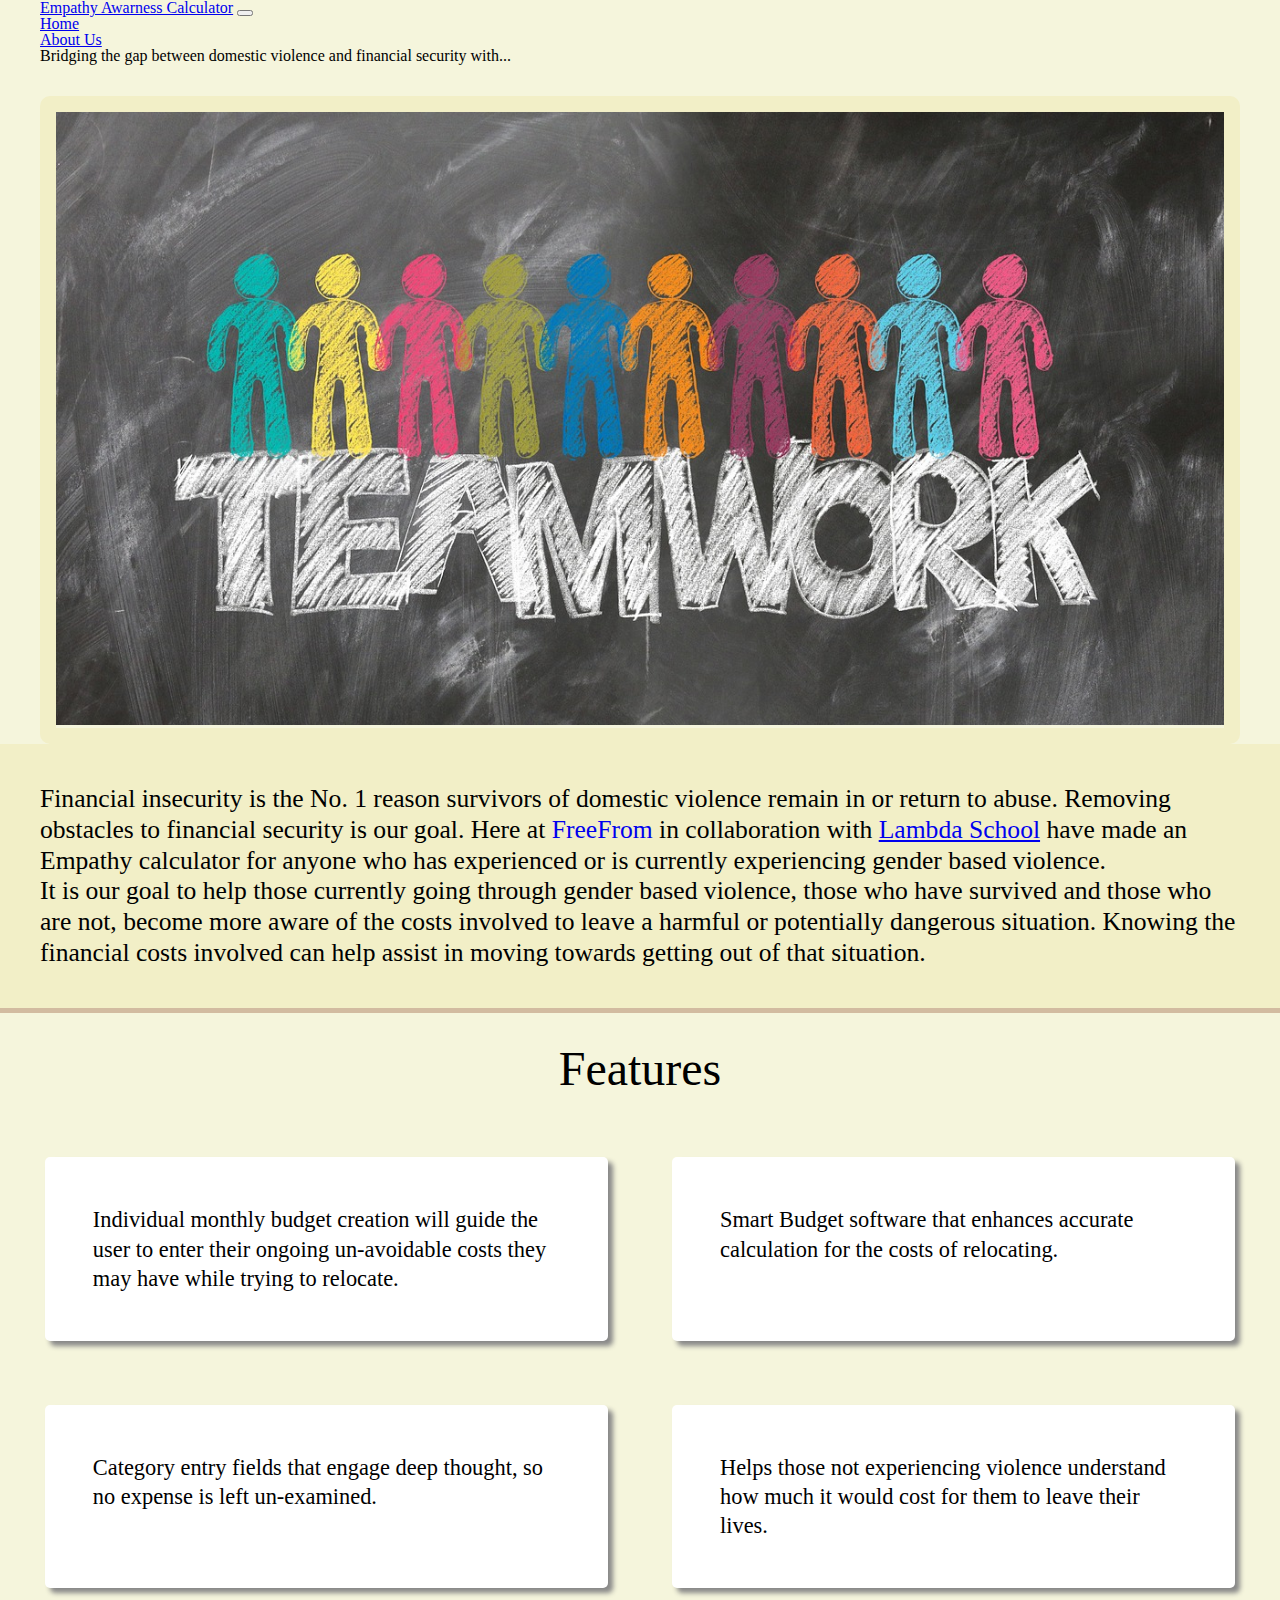
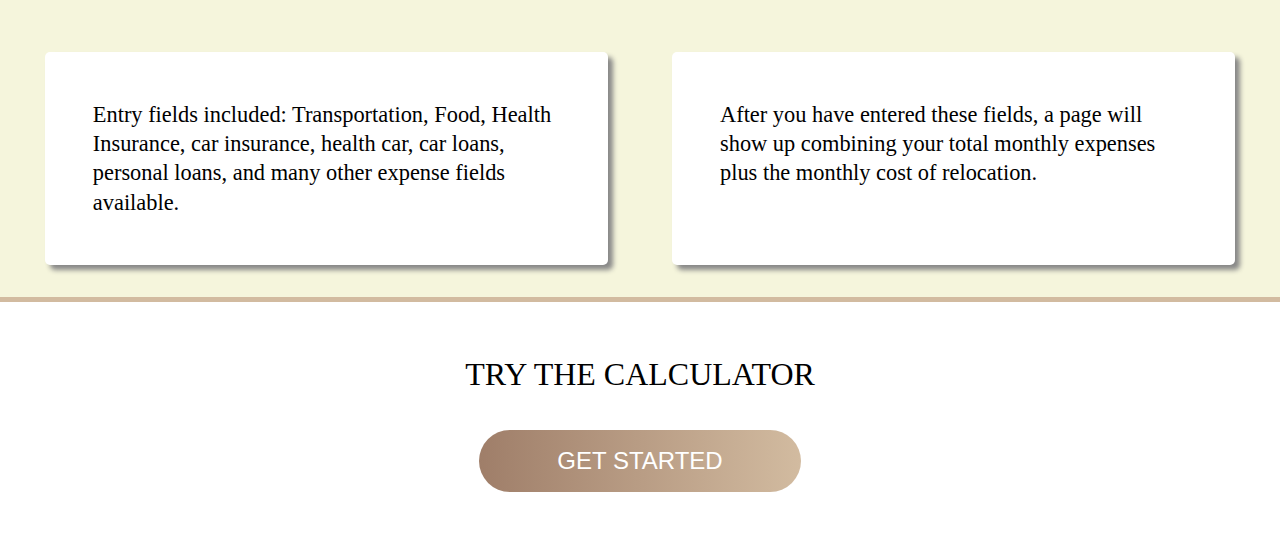
==== commit 56e54c03: "updated some copy on the index.html page" ====
--- a/index.html
+++ b/index.html
@@ -57,7 +57,7 @@
                 <p>
                     Financial insecurity is the No. 1 reason survivors of domestic
                     violence remain in or return to abuse. Removing obstacles to
-                    financial security is our goal.
+                    financial security is our goal. Here at
                     <a href="https://www.freefrom.org/" target="_blank" class="mission_link">FreeFrom</a>
                     in collaboration with
                     <a href="https://lambdaschool.com/" target="_blank" class="mission_lambda">Lambda School</a>
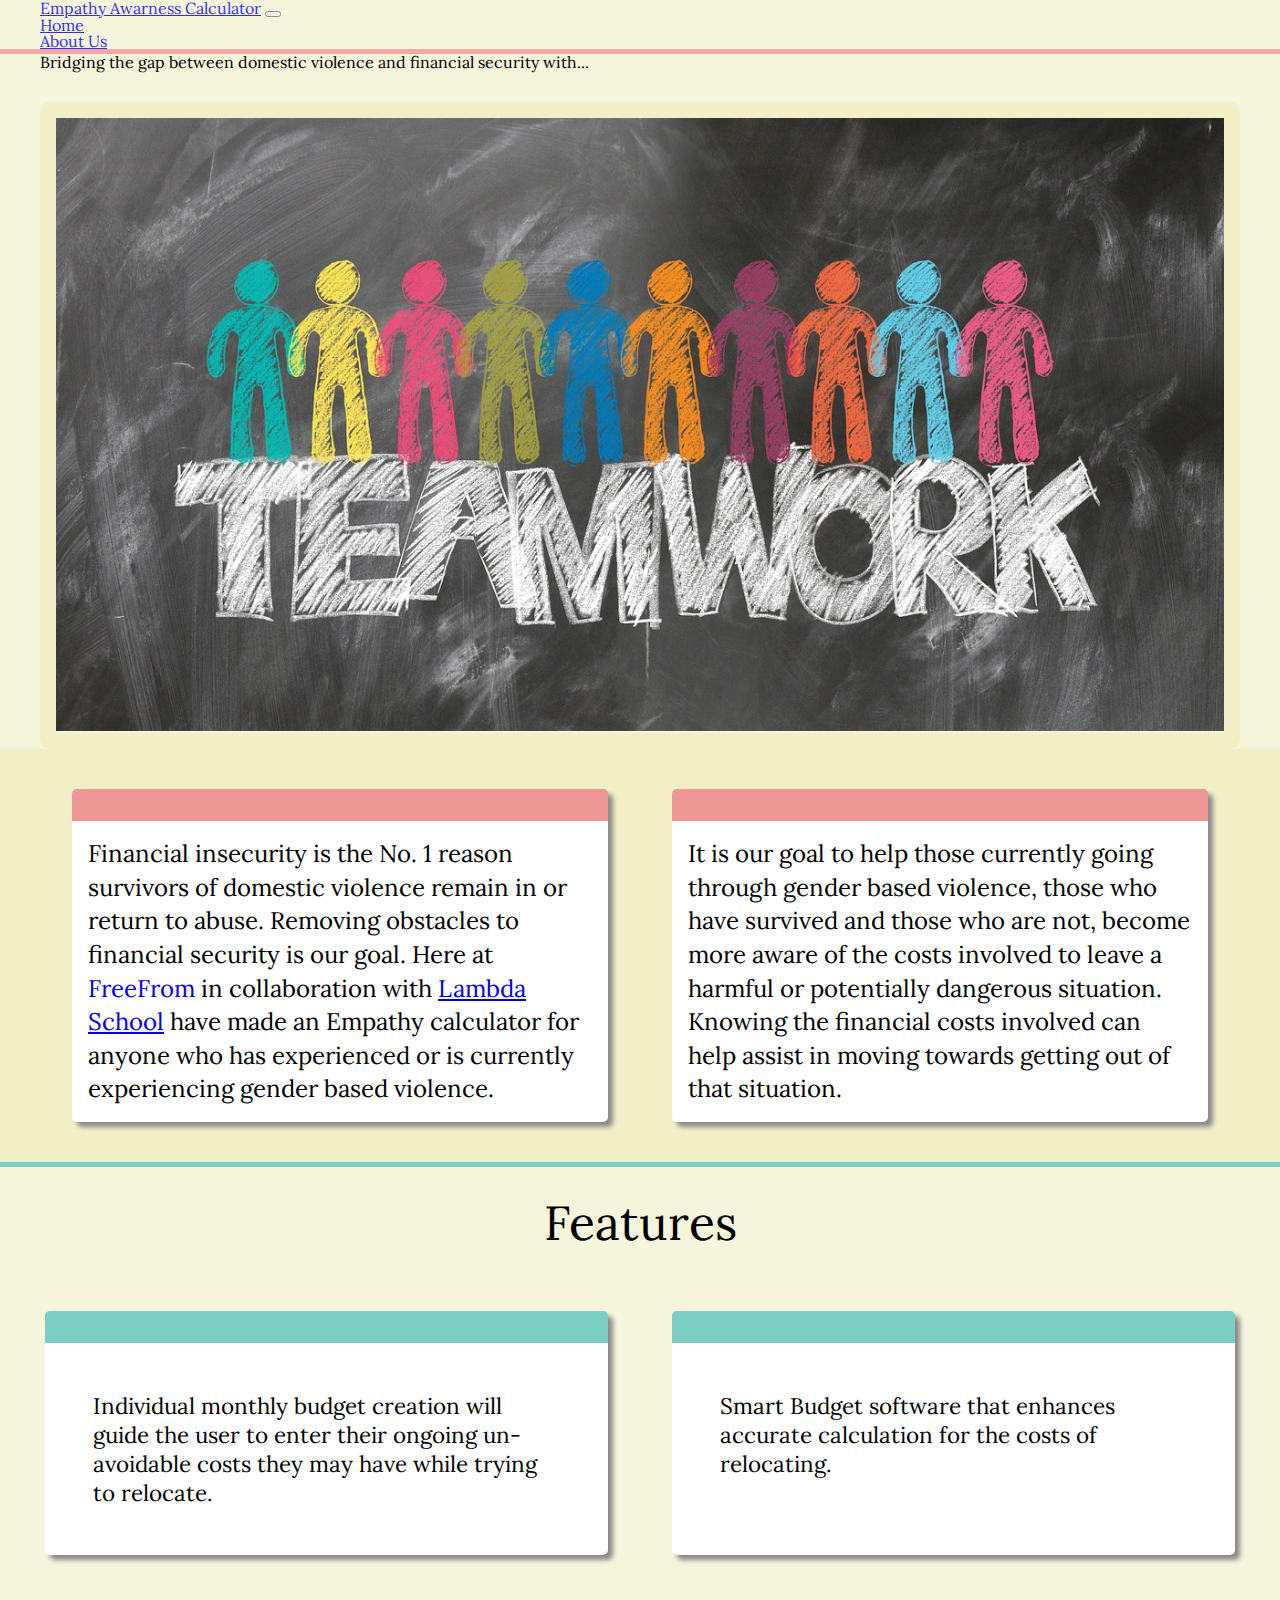
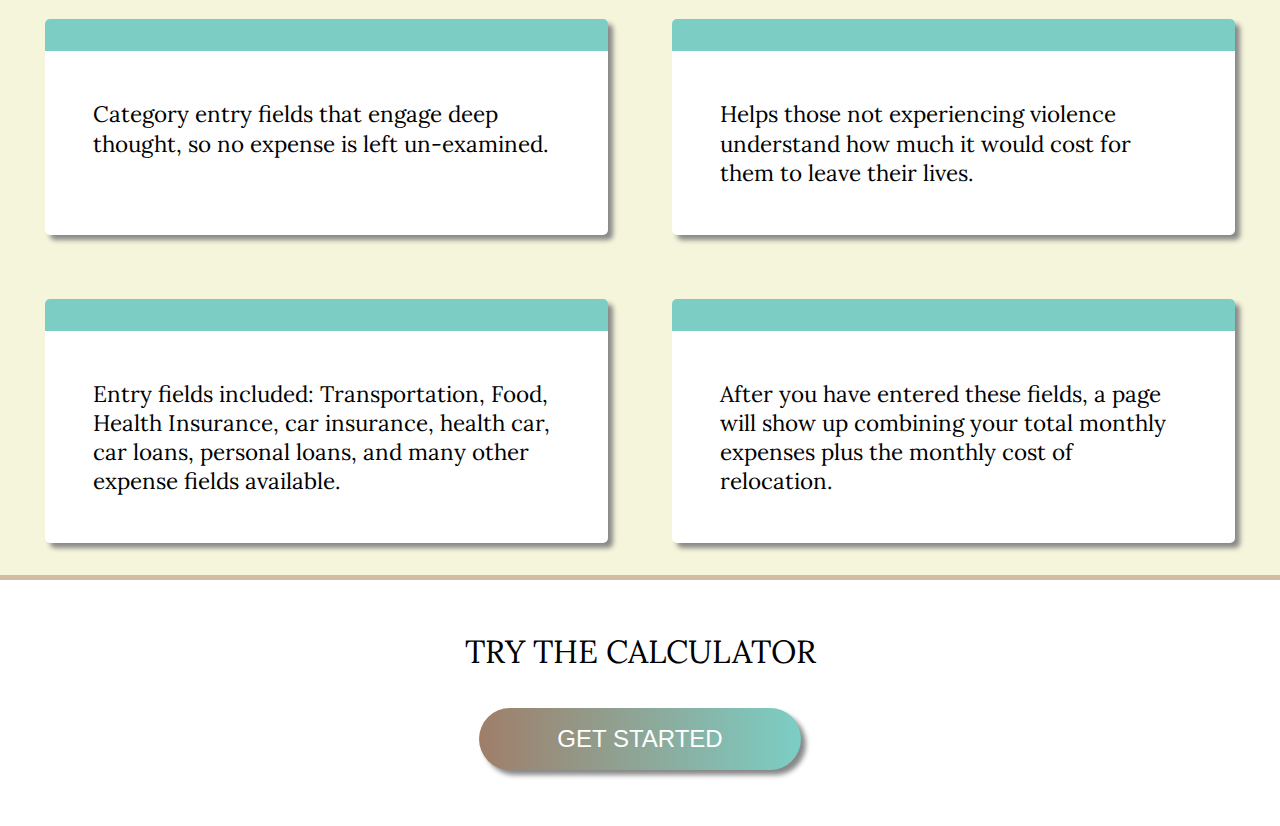
==== commit b52347bb: "added the font:family Lora" ====
--- a/index.html
+++ b/index.html
@@ -10,6 +10,7 @@
     <link rel="stylesheet" href="https://stackpath.bootstrapcdn.com/bootstrap/4.1.1/css/bootstrap.min.css"
         integrity="sha384-WskhaSGFgHYWDcbwN70/dfYBj47jz9qbsMId/iRN3ewGhXQFZCSftd1LZCfmhktB" crossorigin="anonymous" />
     <link rel="stylesheet" href="https://cdnjs.cloudflare.com/ajax/libs/animate.css/3.7.2/animate.min.css" />
+    <link href="https://fonts.googleapis.com/css?family=Lora|Ubuntu&display=swap" rel="stylesheet">
     <link rel="stylesheet" href="css/index.css" />
     <title>Empathy Awareness</title>
 </head>
--- a/css/index.css
+++ b/css/index.css
@@ -131,6 +131,7 @@
 }
 body {
   background-color: beige;
+  font-family: 'Lora', serif;
 }
 .container {
   max-width: 1200px;
@@ -142,8 +143,19 @@
   font-size: 3rem;
   margin: 2rem;
 }
+.navbar {
+  opacity: 0.8;
+  border-bottom: 5px solid #ef9797;
+}
 .display-4 {
   margin-bottom: 2rem;
+}
+@media (max-width: 665px) {
+  .display-4 {
+    margin-top: 3rem;
+    margin-bottom: 1rem;
+    font-size: 1.9rem;
+  }
 }
 .jumbotron {
   overflow: hidden;
@@ -173,6 +185,12 @@
   margin: 2rem;
   width: 44%;
 }
+@media (max-width: 1200px) {
+  .features > div {
+    width: 40%;
+    flex-wrap: nowrap;
+  }
+}
 @media (max-width: 960px) {
   .features > div {
     width: 40%;
@@ -188,6 +206,7 @@
 .app_feature {
   font-size: 1.4rem;
   line-height: 1.3;
+  border-top: 2rem solid #7ccec5;
 }
 .app_feature:hover {
   transform: scale(1.1, 1.1);
@@ -195,18 +214,37 @@
   backface-visibility: hidden;
 }
 .mission {
+  display: flex;
   background-color: #f2efc7;
   padding: 2.5rem;
-  font-size: 1.6rem;
+  font-size: 1.5rem;
   line-height: 1.2;
-  border-bottom: 5px inset #d2bba0;
-}
-.mission_link {
+  border-bottom: 5px inset #7ccec5;
+}
+@media (max-width: 765px) {
+  .mission {
+    word-spacing: 1px;
+  }
+}
+.mission .mission_link {
   text-decoration: none;
 }
-.mission_link:hover {
-  color: #d2bba0;
+.mission .mission_link:hover {
+  color: #ef9797;
+}
+.mission .mission_lambda:hover {
+  color: crimson;
   text-decoration: none;
+}
+.mission .mission-para {
+  flex: 1 1 50%;
+  line-height: 1.4;
+  background-color: white;
+  margin: 0 2rem;
+  padding: 1rem;
+  border-radius: 5px;
+  box-shadow: 5px 5px 5px #888;
+  border-top: 2rem solid #ef9797;
 }
 .cta {
   padding: 3.5rem 0;
@@ -226,7 +264,8 @@
   text-transform: uppercase;
   border-radius: 100px;
   border: none;
-  background-image: linear-gradient(to right, #9f7e69, #d2bba0);
+  background-image: linear-gradient(to right, #9f7e69, #7ccec5);
+  box-shadow: 5px 5px 5px #888;
   position: relative;
   overflow: hidden;
 }
